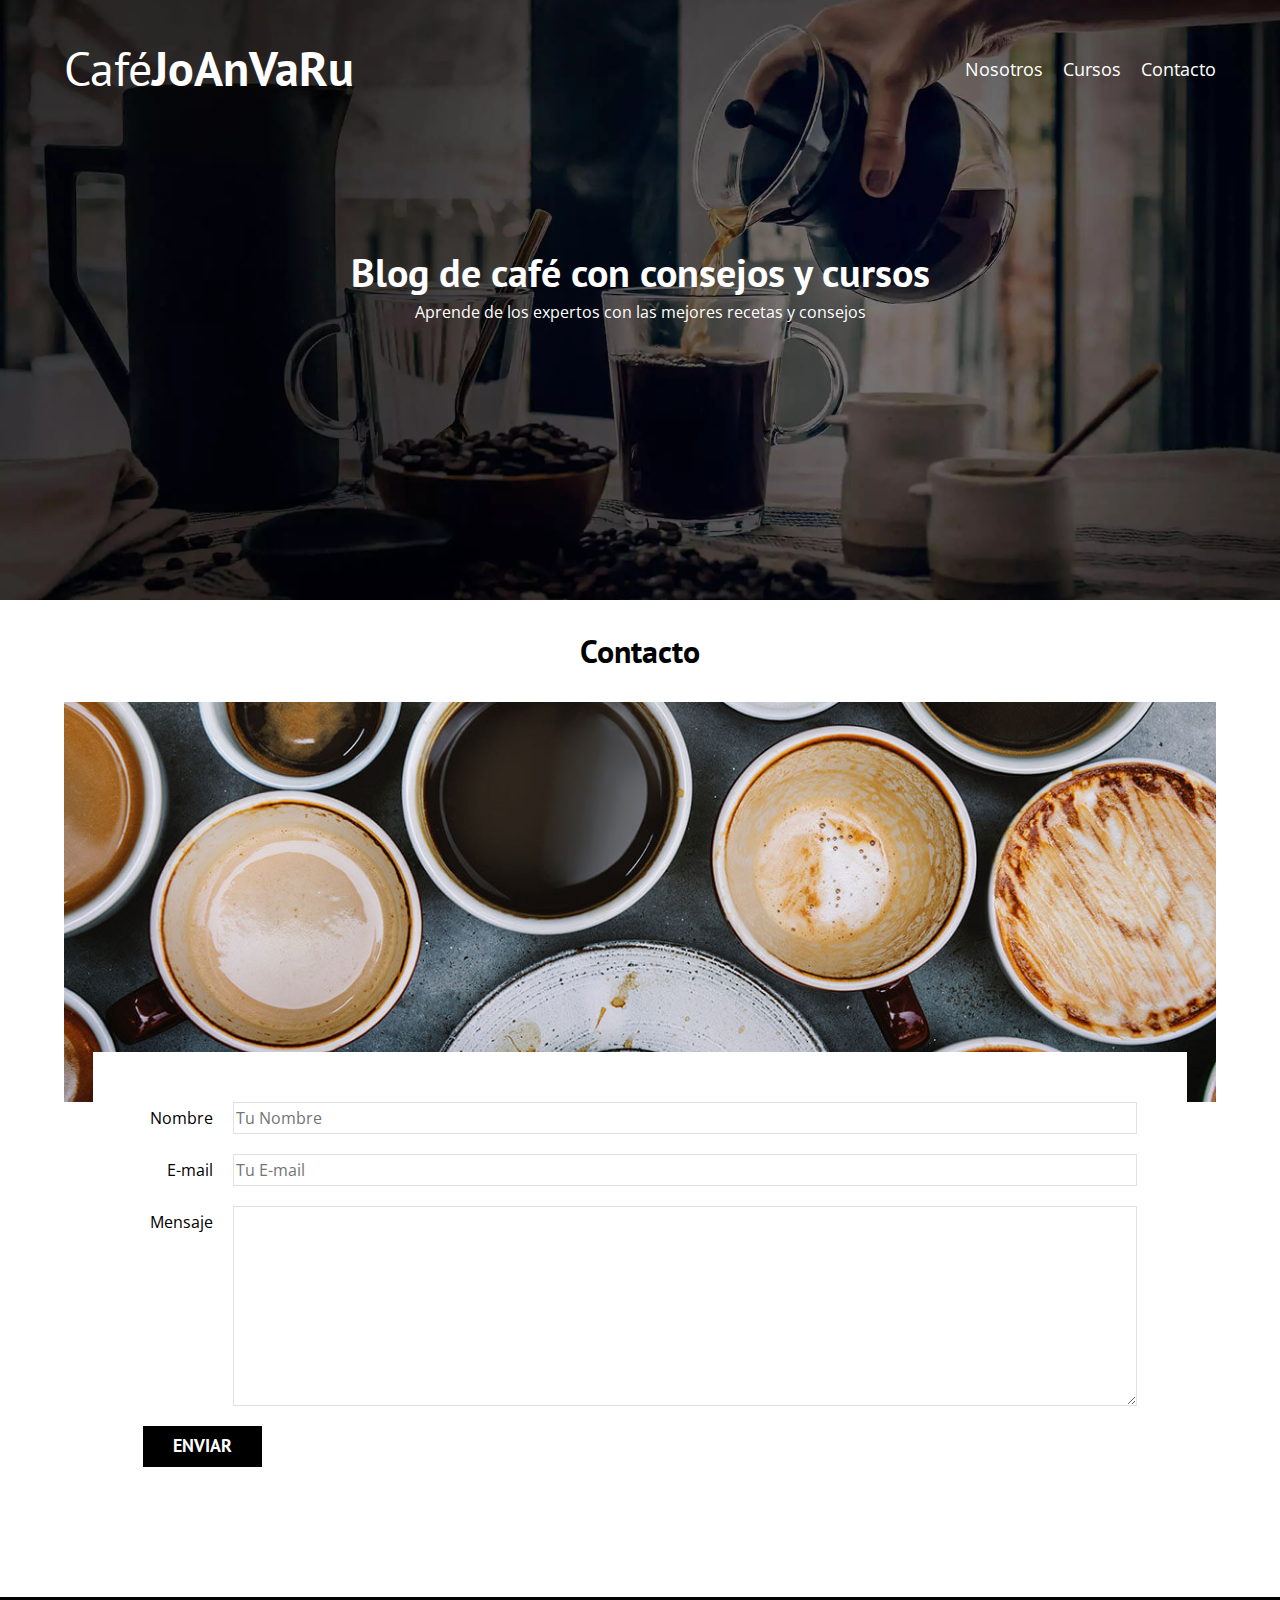
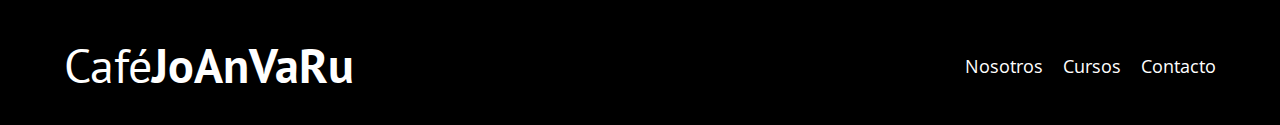
==== docs/contacto.html @ 30bf0ca2 "first commit" ====
<!DOCTYPE html>
<html lang="en">
<head>
    <meta charset="UTF-8">
    <meta name="viewport" content="width=device-width, initial-scale=1.0">
    <title>BlogDeCafé</title>
    <link rel="stylesheet" href="css/normalize.css">
    <link href="https://fonts.googleapis.com/css2?family=Open+Sans&family=PT+Sans:wght@400;700&display=swap" rel="stylesheet">
    <link rel="stylesheet" href="css/style.css">
</head>
<body>

    <header class="header">

        <div class="contenedor">
            <div class="barra">
                <a class="logo" href="index.html">
                    <h1 class="logo__nombre no-margin centrar-texto">Café<span class="logo__bold">JoAnVaRu</span></h1>
                </a>

                <nav class="navegacion">
                    <a href="nosotros.html" class="navegacion__enlace">Nosotros</a>
                    <a href="cursos.html" class="navegacion__enlace">Cursos</a>
                    <a href="contacto.html" class="navegacion__enlace">Contacto</a>
                </nav>
            </div>
        </div>

        <div class="header__texto">
            <h2 class="no-margin">Blog de café con consejos y cursos</h2>
            <p class="no-margin">Aprende de los expertos con las mejores recetas y consejos</p>
        </div>
    </header>

    <main class="contenedor">
        <h3 class="centrar-texto">Contacto</h3>

        <div class="contacto-bg"></div>

        <form class="formulario">
            <div class="campo">
                <label class="campo__label" for="nombre">Nombre</label>
                <input 
                    class="campo__field"
                    type="text" 
                    placeholder="Tu Nombre" 
                    id="nombre"
                >
            </div>
            <div class="campo">
                <label class="campo__label" for="email">E-mail</label>
                <input 
                    class="campo__field"
                    type="email" 
                    placeholder="Tu E-mail" 
                    id="email"
                >
            </div>
            <div class="campo">
                <label class="campo__label" for="mensaje">Mensaje</label>
                <textarea 
                    class="campo__field campo__field--textarea"
                    id="mensaje"
                ></textarea>
            </div>

            <div class="campo">
                <input type="submit" value="Enviar" class="boton boton--primario">
            </div>
        </form>

        
    </main>

    <footer class="footer">
        <div class="contenedor">
            <div class="barra">
                <a class="logo" href="index.html">
                    <h1 class="logo__nombre no-margin centrar-texto">Café<span class="logo__bold">JoAnVaRu</span></h1>
                </a>

                <nav class="navegacion">
                    <a href="nosotros.html" class="navegacion__enlace">Nosotros</a>
                    <a href="cursos.html" class="navegacion__enlace">Cursos</a>
                    <a href="contacto.html" class="navegacion__enlace">Contacto</a>
                </nav>
            </div>
        </div>
    </footer>
    <script src="js/modernizr.js"></script>
</body>
</html>
---- docs/css/style.css ----
:root {
    --fuenteHeading: 'PT Sans', sans-serif;
    --fuenteParrafos: 'Open Sans', sans-serif;

    --primario: #784D3C;
    --gris: #e1e1e1;
    --blanco: #ffffff;
    --negro: #000000;
}
html {
    box-sizing: border-box;
    font-size: 62.5%; /* 1 rem = 10px */    
}
*, *:before, *:after {
    box-sizing: inherit;
}
body {
    font-family: var(--fuenteParrafos);
    font-size: 1.6rem;
    line-height: 2;
}

/** Globales **/
.contenedor {
    width: min(90%, 120rem);
    margin: 0 auto;
}
a {
    text-decoration: none;
}
h1, h2, h3, h4 {
    font-family: var(--fuenteHeading);
    line-height: 1.2;
}
h1 {
    font-size: 4.8rem;
}
h2 {
    font-size: 4rem;
}
h3 {
    font-size: 3.2rem;
}
h4 {
    font-size: 2.8rem;
}
img {
    max-width: 100%;
}
/** Utilidades **/
.no-margin {
    margin: 0;
}
.no-padding {
    padding: 0;
}
.centrar-texto {
    text-align: center;
}

/** Header **/
.webp .header {
    background-image: url(../img/banner.webp);
}
.no-webp .header {
    background-image: url(../img/banner.jpg);
}
.header {
    height: 60rem;
    background-size: cover;
    background-repeat: no-repeat;
    background-position: center center;
}
.header__texto {
   text-align: center;
   color: var(--blanco);
   margin-top: 5rem;
}
@media (min-width: 768px) {
    .header__texto {
        margin-top: 15rem;
    }
}
.barra {
    padding-top: 4rem;
}

@media (min-width: 768px) {
    .barra {
        display: flex;
        justify-content: space-between;
        align-items: center;
    }
}
.logo {
    color: var(--blanco);
    
}
.logo__nombre {
    font-weight: 400;
}
.logo__bold {
    font-weight: 700;
}
@media (min-width: 768px) {
    .navegacion {
        display: flex;
        gap: 2rem;
    }
}
.navegacion__enlace {
    display: block;
    text-align: center;
    font-size: 1.8rem;
    color: var(--blanco);
}

@media (min-width: 768px) {
    .contenido-principal {
        display: grid;
        grid-template-columns: 2fr 1fr;
        column-gap: 4rem;
    }
}

.entrada {
    border-bottom: 1px solid var(--gris);
    margin-bottom: 2rem;
}
.entrada:last-of-type {
    border: none;
    margin-bottom: 0;
}
.boton {
    display: block;
    font-family: var(--fuenteHeading);
    color: var(--blanco);
    text-align: center;
    padding: 1rem 3rem;
    font-size: 1.8rem;
    text-transform: uppercase;
    font-weight: 700;
    margin-bottom: 2rem;
    border: none;
}

@media (min-width: 768px) {
    .boton {
        display: inline-block;

    }
}
.boton:hover {
    cursor: pointer;
}
.boton--primario {
    background-color: var(--negro);
}
.boton--secundario {
    background-color: var(--primario);
}

.cursos {
    list-style: none;
}

.widget-curso {
    border-bottom: 1px solid var(--gris);
    margin-bottom: 2rem;
}
.widget-curso:last-of-type {
    border: none;
    margin-bottom: 0;
}
.widget-curso__label {
    font-family: var(--fuenteHeading);
    font-weight: bold;
}
.widget-curso__info {
    font-weight: normal;
}
.widget-curso__label,
.widget-curso__info {
    font-size: 2rem;
}

.footer {
    background-color: var(--negro);
    padding-bottom: 3rem;
    margin-top: 4rem;
}

/** Sobre Nosotros **/
@media (min-width: 768px) {
    .sobre-nosotros {
        display: grid;
        grid-template-columns: repeat(2, 1fr);
        column-gap: 2rem;
    }
}

/** Cursos **/
.curso {
    padding: 3rem 0;
    border-bottom: 1px solid var(--gris);
}
@media (min-width: 768px) {
    .curso {
        display: grid;
        grid-template-columns: 1fr 2fr;
        column-gap: 2rem;
    }
}
.curso:last-of-type {
   border: none;
}
.curso__label {
    font-family: var(--fuenteHeading);
    font-weight: bold;
}
.curso__info {
    font-weight: normal;
}
.curso__label,
.curso__info {
    font-size: 2rem;
}

/** Contacto **/
.contacto-bg {
    background-image: url(../img/contacto.jpg);
    height: 40rem;
    background-size: cover;
    background-repeat: no-repeat;
}

.formulario {
    background-color: var(--blanco);
    margin: -5rem auto 0 auto;
    width: 95%;
    padding: 5rem;
}
.campo {
    display: flex;
    margin-bottom: 2rem;
}
.campo__label {
    flex: 0 0 9rem;
    text-align: right;
    padding-right: 2rem;
}
.campo__field {
    flex: 1;
    border: 1px solid var(--gris);
}
.campo__field--textarea {
    height: 20rem;
}
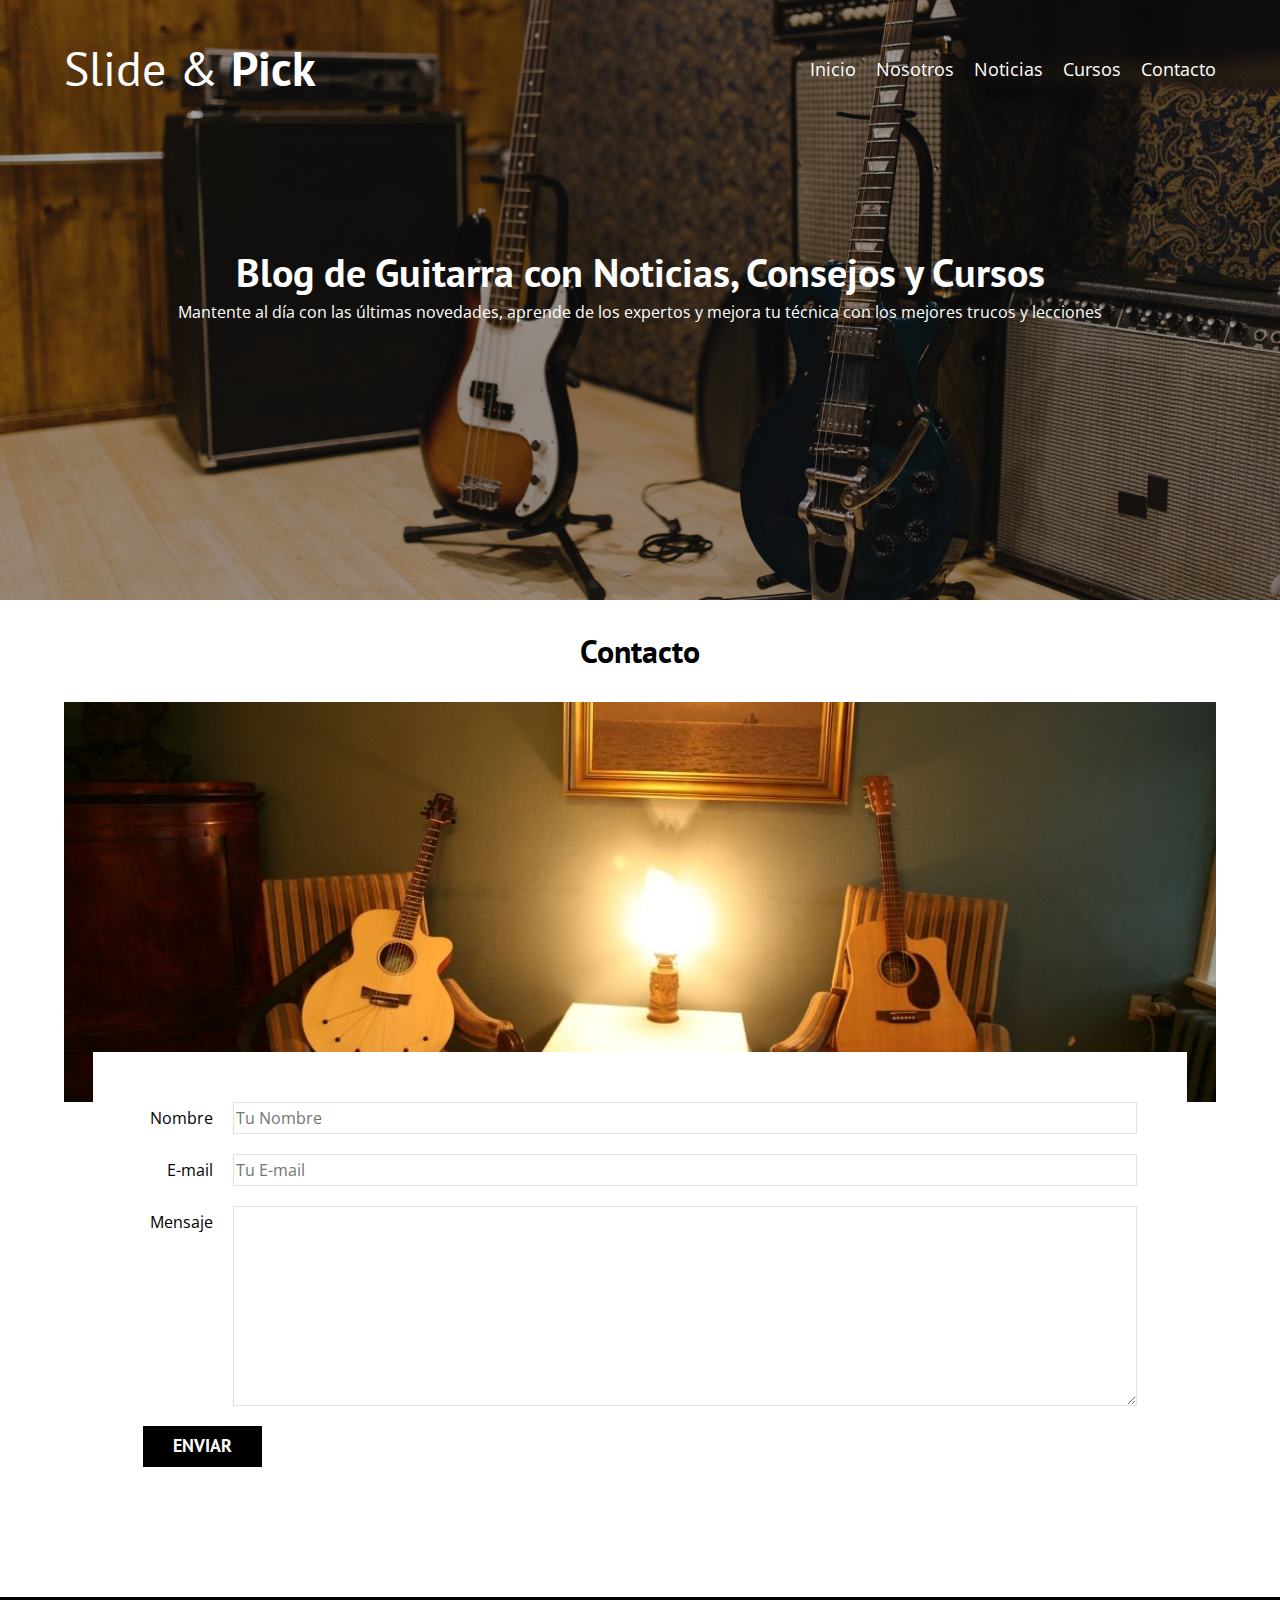
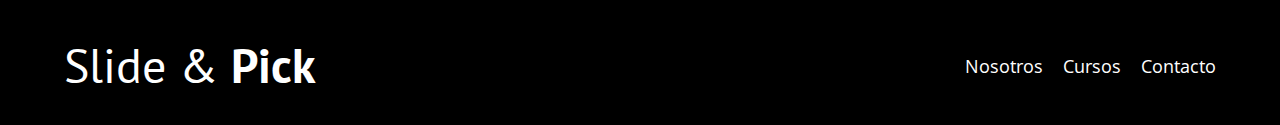
==== commit 0b7f17b7: "Subiendo" ====
--- a/docs/contacto.html
+++ b/docs/contacto.html
@@ -3,7 +3,7 @@
 <head>
     <meta charset="UTF-8">
     <meta name="viewport" content="width=device-width, initial-scale=1.0">
-    <title>BlogDeCafé</title>
+    <title>Slide &amp; Pick</title>
     <link rel="stylesheet" href="css/normalize.css">
     <link href="https://fonts.googleapis.com/css2?family=Open+Sans&family=PT+Sans:wght@400;700&display=swap" rel="stylesheet">
     <link rel="stylesheet" href="css/style.css">
@@ -15,11 +15,13 @@
         <div class="contenedor">
             <div class="barra">
                 <a class="logo" href="index.html">
-                    <h1 class="logo__nombre no-margin centrar-texto">Café<span class="logo__bold">JoAnVaRu</span></h1>
+                    <h1 class="logo__nombre no-margin centrar-texto">Slide &&nbsp;<span class="logo__bold">Pick</span></h1>
                 </a>
 
                 <nav class="navegacion">
+                    <a href="index.html" class="navegacion__enlace">Inicio</a>
                     <a href="nosotros.html" class="navegacion__enlace">Nosotros</a>
+                    <a href="noticias.html" class="navegacion__enlace">Noticias</a>
                     <a href="cursos.html" class="navegacion__enlace">Cursos</a>
                     <a href="contacto.html" class="navegacion__enlace">Contacto</a>
                 </nav>
@@ -27,8 +29,8 @@
         </div>
 
         <div class="header__texto">
-            <h2 class="no-margin">Blog de café con consejos y cursos</h2>
-            <p class="no-margin">Aprende de los expertos con las mejores recetas y consejos</p>
+            <h2 class="no-margin">Blog de Guitarra con Noticias, Consejos y Cursos</h2>
+            <p class="no-margin">Mantente al día con las últimas novedades, aprende de los expertos y mejora tu técnica con los mejores trucos y lecciones</p>
         </div>
     </header>
 
@@ -76,7 +78,7 @@
         <div class="contenedor">
             <div class="barra">
                 <a class="logo" href="index.html">
-                    <h1 class="logo__nombre no-margin centrar-texto">Café<span class="logo__bold">JoAnVaRu</span></h1>
+                    <h1 class="logo__nombre no-margin centrar-texto">Slide &&nbsp;<span class="logo__bold">Pick</span></h1>
                 </a>
 
                 <nav class="navegacion">
--- a/docs/css/style.css
+++ b/docs/css/style.css
@@ -10,6 +10,7 @@
 html {
     box-sizing: border-box;
     font-size: 62.5%; /* 1 rem = 10px */    
+    scroll-behavior: smooth;
 }
 *, *:before, *:after {
     box-sizing: inherit;
@@ -59,7 +60,7 @@
 }
 
 /** Header **/
-.webp .header {
+ .webp .header {
     background-image: url(../img/banner.webp);
 }
 .no-webp .header {
@@ -76,6 +77,7 @@
    color: var(--blanco);
    margin-top: 5rem;
 }
+
 @media (min-width: 768px) {
     .header__texto {
         margin-top: 15rem;
@@ -157,7 +159,7 @@
     background-color: var(--negro);
 }
 .boton--secundario {
-    background-color: var(--primario);
+    background-color: var(--negro);
 }
 
 .cursos {
@@ -183,6 +185,16 @@
 .widget-curso__info {
     font-size: 2rem;
 }
+.widget-curso + .widget-curso {
+    margin-top: 30px; /* Ajusta el valor según la separación deseada */
+}
+
+.widget-curso + .widget-curso + .widget-curso  {
+    margin-top: 30px; /* Ajusta el valor según la separación deseada */
+}
+
+
+
 
 .footer {
     background-color: var(--negro);
@@ -196,6 +208,7 @@
         display: grid;
         grid-template-columns: repeat(2, 1fr);
         column-gap: 2rem;
+        text-align: justify;
     }
 }
 
@@ -217,6 +230,7 @@
 .curso__label {
     font-family: var(--fuenteHeading);
     font-weight: bold;
+    text-align: justify;
 }
 .curso__info {
     font-weight: normal;
@@ -224,7 +238,16 @@
 .curso__label,
 .curso__info {
     font-size: 2rem;
-}
+    text-align: justify;
+}
+p .curso__label{
+    text-align: justify;
+}
+
+.curso__informacion p {
+    text-align: justify;
+}
+
 
 /** Contacto **/
 .contacto-bg {
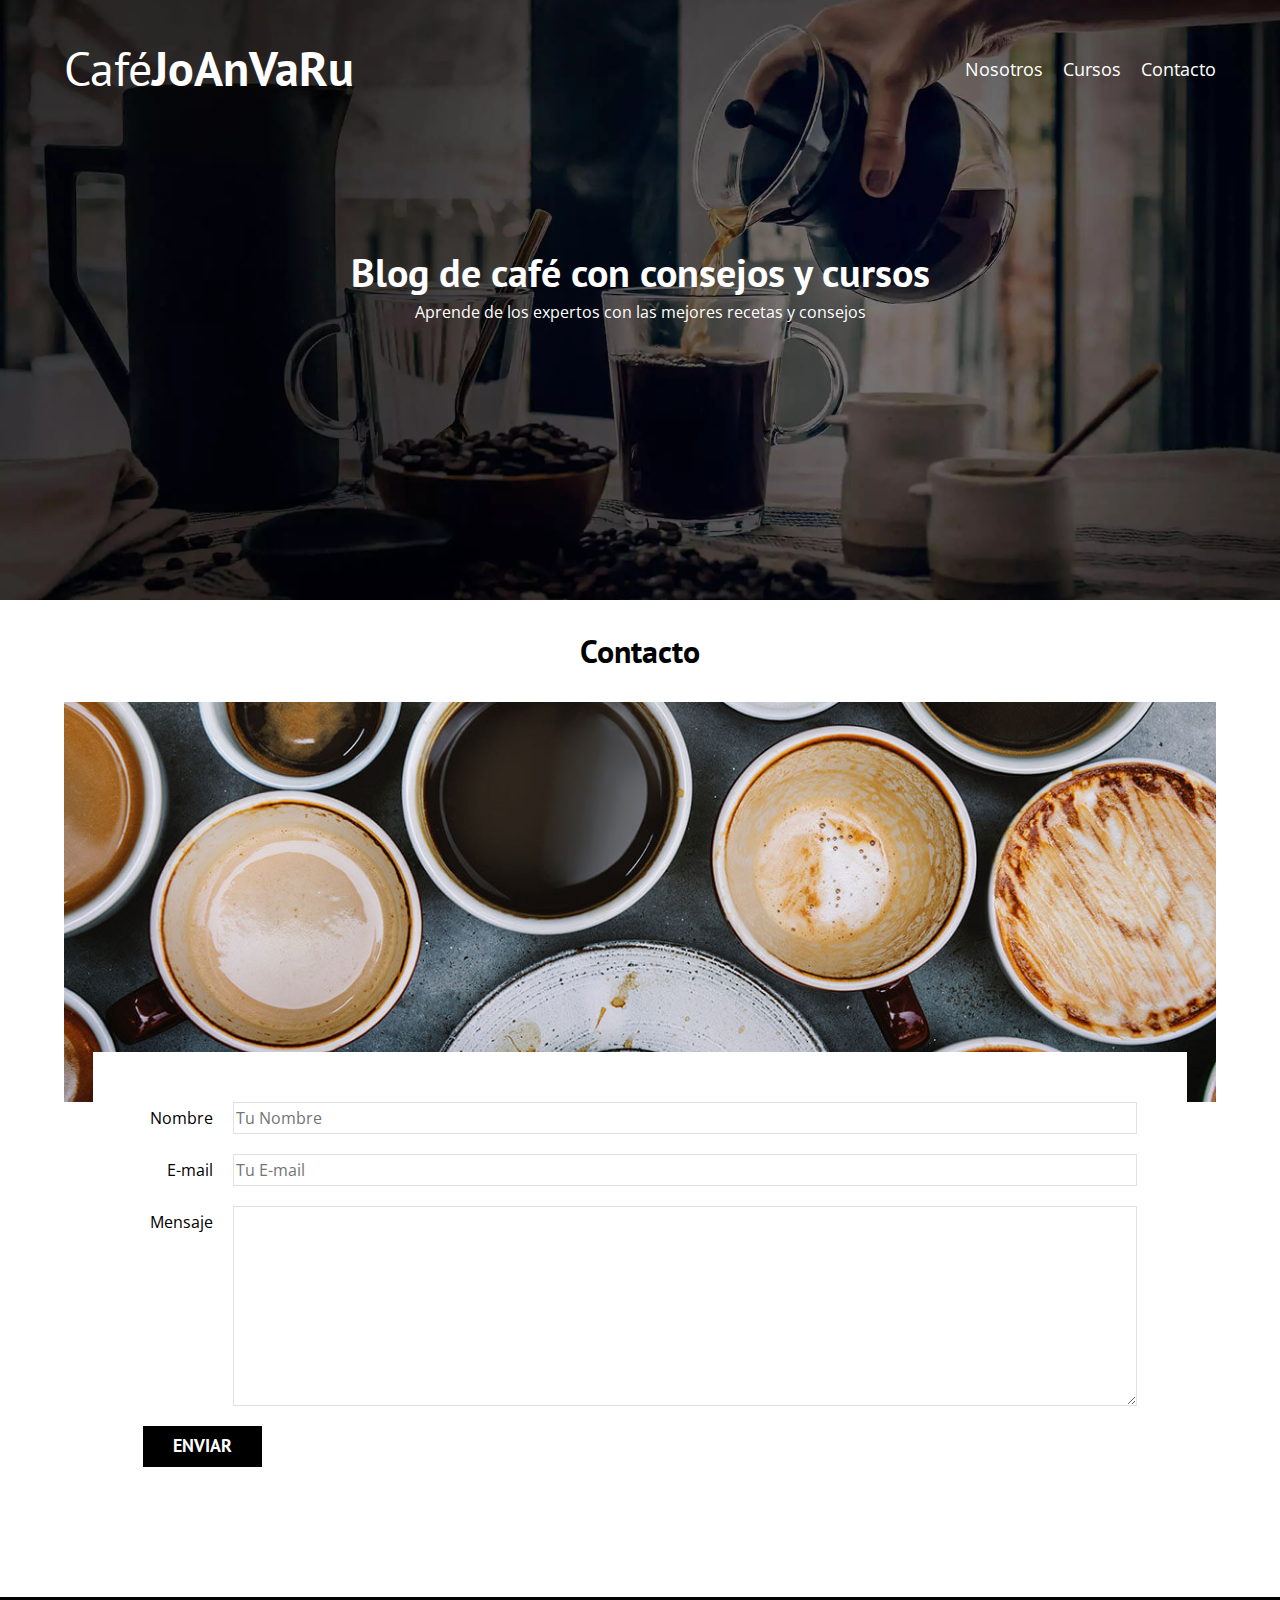
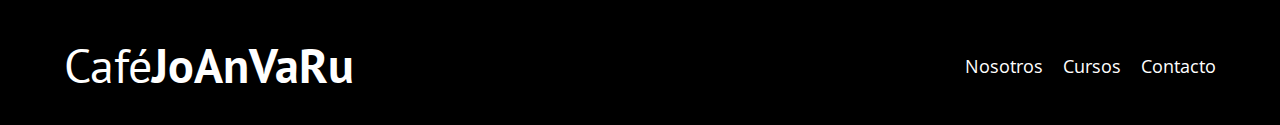
==== commit add1b0a5: "Add files via upload" ====
--- a/docs/contacto.html
+++ b/docs/contacto.html
@@ -3,7 +3,7 @@
 <head>
     <meta charset="UTF-8">
     <meta name="viewport" content="width=device-width, initial-scale=1.0">
-    <title>Slide &amp; Pick</title>
+    <title>BlogDeCafé</title>
     <link rel="stylesheet" href="css/normalize.css">
     <link href="https://fonts.googleapis.com/css2?family=Open+Sans&family=PT+Sans:wght@400;700&display=swap" rel="stylesheet">
     <link rel="stylesheet" href="css/style.css">
@@ -15,13 +15,11 @@
         <div class="contenedor">
             <div class="barra">
                 <a class="logo" href="index.html">
-                    <h1 class="logo__nombre no-margin centrar-texto">Slide &&nbsp;<span class="logo__bold">Pick</span></h1>
+                    <h1 class="logo__nombre no-margin centrar-texto">Café<span class="logo__bold">JoAnVaRu</span></h1>
                 </a>
 
                 <nav class="navegacion">
-                    <a href="index.html" class="navegacion__enlace">Inicio</a>
                     <a href="nosotros.html" class="navegacion__enlace">Nosotros</a>
-                    <a href="noticias.html" class="navegacion__enlace">Noticias</a>
                     <a href="cursos.html" class="navegacion__enlace">Cursos</a>
                     <a href="contacto.html" class="navegacion__enlace">Contacto</a>
                 </nav>
@@ -29,8 +27,8 @@
         </div>
 
         <div class="header__texto">
-            <h2 class="no-margin">Blog de Guitarra con Noticias, Consejos y Cursos</h2>
-            <p class="no-margin">Mantente al día con las últimas novedades, aprende de los expertos y mejora tu técnica con los mejores trucos y lecciones</p>
+            <h2 class="no-margin">Blog de café con consejos y cursos</h2>
+            <p class="no-margin">Aprende de los expertos con las mejores recetas y consejos</p>
         </div>
     </header>
 
@@ -78,7 +76,7 @@
         <div class="contenedor">
             <div class="barra">
                 <a class="logo" href="index.html">
-                    <h1 class="logo__nombre no-margin centrar-texto">Slide &&nbsp;<span class="logo__bold">Pick</span></h1>
+                    <h1 class="logo__nombre no-margin centrar-texto">Café<span class="logo__bold">JoAnVaRu</span></h1>
                 </a>
 
                 <nav class="navegacion">
--- a/docs/css/style.css
+++ b/docs/css/style.css
@@ -10,7 +10,6 @@
 html {
     box-sizing: border-box;
     font-size: 62.5%; /* 1 rem = 10px */    
-    scroll-behavior: smooth;
 }
 *, *:before, *:after {
     box-sizing: inherit;
@@ -60,7 +59,7 @@
 }
 
 /** Header **/
- .webp .header {
+.webp .header {
     background-image: url(../img/banner.webp);
 }
 .no-webp .header {
@@ -77,7 +76,6 @@
    color: var(--blanco);
    margin-top: 5rem;
 }
-
 @media (min-width: 768px) {
     .header__texto {
         margin-top: 15rem;
@@ -159,7 +157,7 @@
     background-color: var(--negro);
 }
 .boton--secundario {
-    background-color: var(--negro);
+    background-color: var(--primario);
 }
 
 .cursos {
@@ -185,16 +183,6 @@
 .widget-curso__info {
     font-size: 2rem;
 }
-.widget-curso + .widget-curso {
-    margin-top: 30px; /* Ajusta el valor según la separación deseada */
-}
-
-.widget-curso + .widget-curso + .widget-curso  {
-    margin-top: 30px; /* Ajusta el valor según la separación deseada */
-}
-
-
-
 
 .footer {
     background-color: var(--negro);
@@ -208,7 +196,6 @@
         display: grid;
         grid-template-columns: repeat(2, 1fr);
         column-gap: 2rem;
-        text-align: justify;
     }
 }
 
@@ -230,7 +217,6 @@
 .curso__label {
     font-family: var(--fuenteHeading);
     font-weight: bold;
-    text-align: justify;
 }
 .curso__info {
     font-weight: normal;
@@ -238,16 +224,7 @@
 .curso__label,
 .curso__info {
     font-size: 2rem;
-    text-align: justify;
-}
-p .curso__label{
-    text-align: justify;
-}
-
-.curso__informacion p {
-    text-align: justify;
-}
-
+}
 
 /** Contacto **/
 .contacto-bg {
